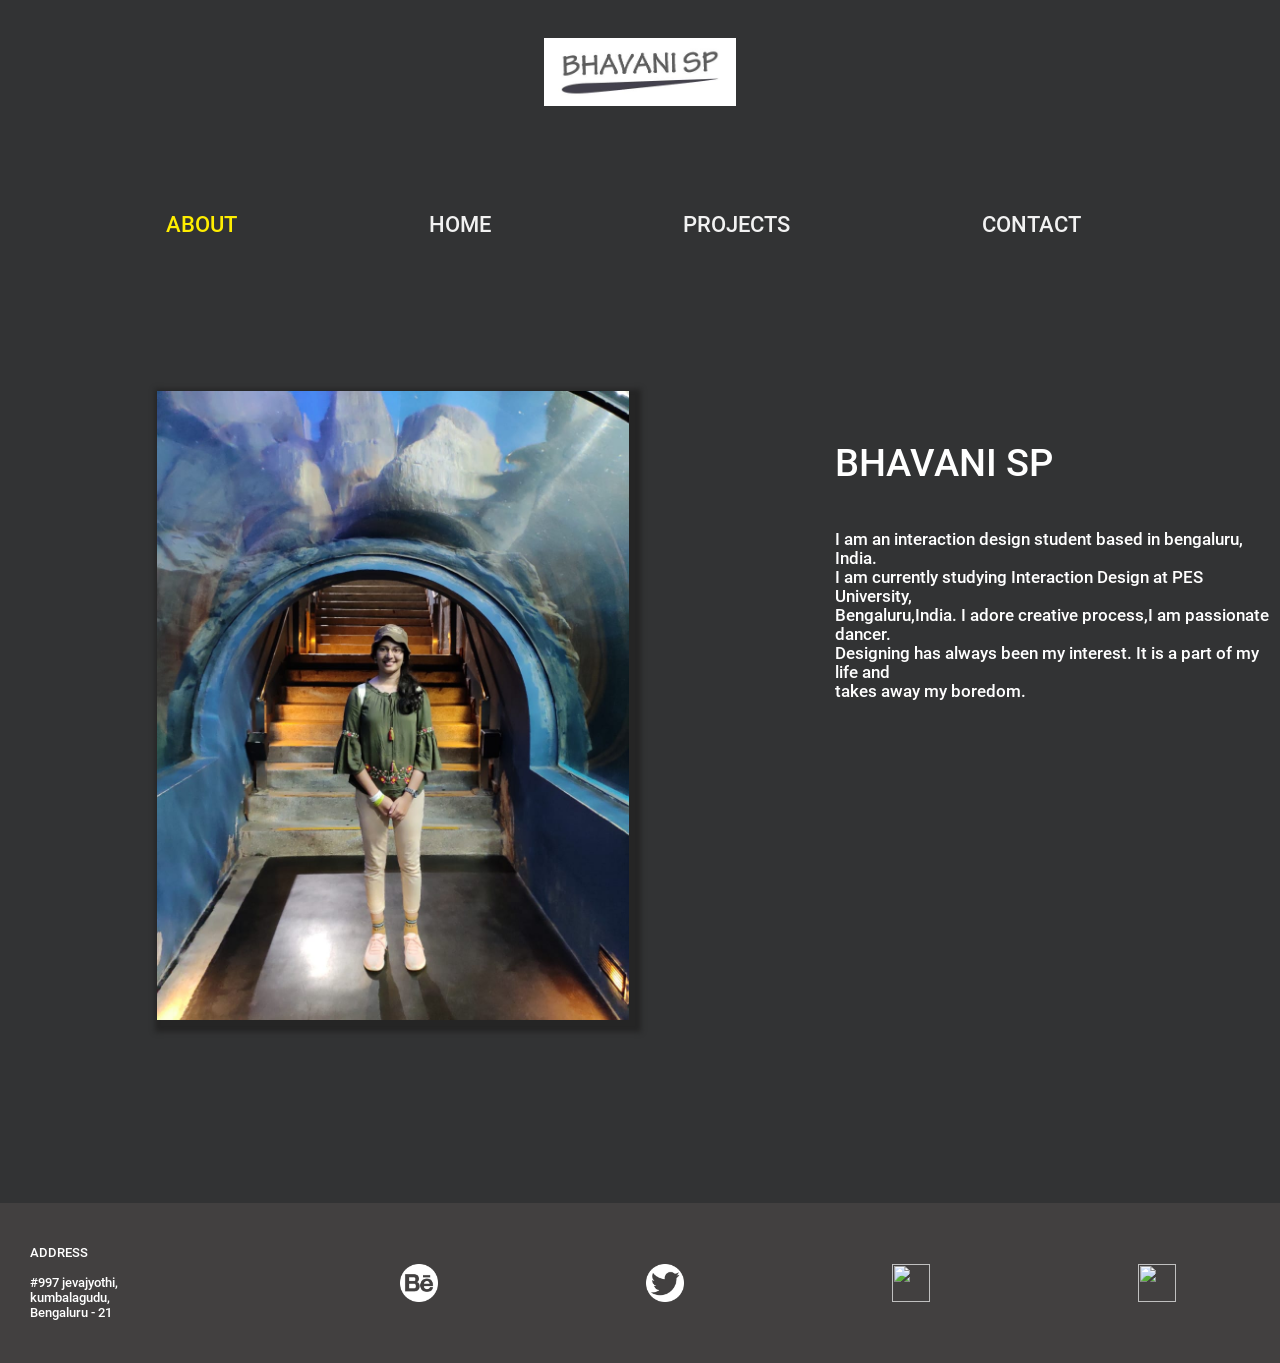
==== about.html @ 6231b37b "bhavani" ====
<!DOCTYPE html>
<head>
        <title>Bhavani SP Portfolio</title>
    <meta name="author" content="Bhavani SP">
    <meta name="key" content="Myportfolio">
    <meta name="viewpot" content="shrink-to-fit, initial scale=1.0, width-device-width, height=device-height, minimum-scale=1.0, maximum-scale=1,0, user-scalable=no"/>
    
    <link rel="stylesheet" type="text/css" href="public/css/about.css">
    <link rel="stylesheet" type="text/css" href="public/css/header.css">
    <link rel="stylesheet" type="text/css" href="public/css/footer.css">
    </head>

<body>
    
    <div class="logo">
        <div class="logo img">
          <img src="/public/images/logo.JPG">
        </div>
      </div>
    
      <div class="topnav" id="myTopnav">
        <a href="about.html"class="active">ABOUT</a>
        <a href="home.html" >HOME</a>
        
        <a href="project.html">PROJECTS</a>
        <a href="contact.html">CONTACT</a>
        <a href="javascript:void(0);" class="icon" onclick="myFunction()">
          <img height="20vw" width="20vw" src="/public/images/hamburger.png">
        </a>
      </div>
        

        <div class="self">
            <div class="myself">
                <img src="/public/images/myimg.jpg">
            </div>
            <div class="about-myself">
                BHAVANI SP <br> <br>
            <div class="description">
                    I am an interaction design student based in bengaluru, India.<br>
                    I am currently studying Interaction Design at PES University, <br>
                    Bengaluru,India. I adore creative process,I am passionate dancer.<br>
                    Designing has always been my interest. It is a part of my life and <br>
                    takes away my boredom.
                </div>
            </div>
        </div>
        

        <div class="footer">
            <div class="footer-container">
            <div class="address">
            <p>ADDRESS<br><br>#997 jevajyothi,<br>kumbalagudu,<br>Bengaluru - 21</p>
            </div>
        
            <div class="l1">
                    <a href="https://www.behance.net/bhavanibspbe99"> <img src="public/images/behance-logo.png"> </a>
                </div>
                <div class="l2">
                <a href="https://twitter.com/bsp43483039"><img src="public/images/twitter-social-logotype.png"> </a>
                </div>
                <div class="l3">
                <a href="https://www.instagram.com/bsp514/"><img src="public/Images/instagram.png"> </a>
                </div>
                <div class="l4">
                <a href="https://www.linkedin.com/in/bhavani-sp-129776164/"><img src="public/Images/linkedin(2).png"> </a>
                </div>
        </div>
        </div>

        <script>
            function myFunction() {
              var x = document.getElementById("myTopnav");
              if (x.className === "topnav") {
                x.className += " responsive";
              } else {
                x.className = "topnav";
              }
            }
            </script>

</body>
</html>
---- public/css/about.css ----
@font-face{
  font-family: 'abc';
  src: url('/public/fonts/Roboto-Medium.ttf');
}

body{
  padding: 0vw;
  margin: 0vw;
  font-family:'abc';
  width: 100%;
  background: #323334; 
}


  .self{
    width:100%;
    margin-bottom: 14%;
    background: #323334;
    display: grid;
    grid: auto / auto auto;
  }

  .myself{
    width:100%;
    margin: auto;
    margin-left: 20%;
  }

  .myself img{
    width: 60%;
    height: 65%;
    box-shadow: 5px 5px 5px 7px rgb(37, 37, 37);
  }

  .about-myself{
      margin-top: 10%;
      margin-left: 10%;
      font-size: 3vw;
      color: white;
  }

  .description{
      font-size: 1.3vw;
      color: white;
  }


  @media screen and (max-width: 480px) {
  

    @font-face{
      font-family: 'abc';
      src: url('/public/fonts/Roboto-Medium.ttf');
    }
    
    body{
      padding: 0vw;
      margin: 0vw;
      font-family:'abc';
      width: 100%;
      background: #323334; 
    }
    

.self{
  width:100%;
  margin-top: 16%;
  margin-bottom: 16%;
  background: #323334;
  display: grid;
  grid: auto / auto;
}

.myself{
  width:100%;
  margin-left: 10%;
}

.myself img{
  width: 80%;
  height: 85%;
  box-shadow: 5px 5px 5px 7px rgb(37, 37, 37);
}

.about-myself{
    margin-right: 12%;
    margin-top: 10%;
    font-size: 5vw;
    color: white;
    text-align: center;
}

.description{
    font-size: 2.3vw;
    color: white;
}
  }
---- public/css/header.css ----
.logo{ 
  text-align: center;
 }

 .logo img{
   width: 15%;
   height: 20%;
   text-align: center;
   margin-bottom: 6%;
   margin-top: 3%;
 }

.topnav {
  overflow: hidden;
  background-color: #323334;
}

.topnav a {
  float: left;
  display: block;
  color: #f2f2f2;
  text-align: center;
  text-decoration: none;
  font-size: 1.7vw;
  padding: 2vw;
  margin-left: 11%;
  margin-bottom: 10%;
}

.topnav a:hover {
  color: rgb(255, 238, 0);
}

.topnav a.active {
  color: rgb(255, 238, 0);
}

.topnav .icon {
  display: none;
}

@media screen and (max-width: 480px) {
  .topnav a:not(:first-child) {display: none;}
  .topnav a.icon {
    margin-left: 0%;
    display: block;
  }
  
  .topnav a.active {display: none;}
}

@media screen and (max-width: 480px) {
  .topnav.responsive {position: relative;}
  .topnav.responsive .icon {
    position: absolute;
    right: 0;
    top: 0;
  }
  .topnav.responsive a {
    float: none;
    display: block;
    text-align: left;
    font-size: 5vw;
  }
  
 }
---- public/css/footer.css ----
.footer{
    width:100vw;
    margin-top: 10%;
    background: #343232;
  }

  .footer-container{
    width:100%;
    display: grid;
    grid: auto / auto auto auto auto auto;
    background: #424040;
  }

  .footer .address{
    margin: 10%;
    font-size: 1vw;
    color: white;
  }

  .footer .l1{
    margin: auto;
    width: 3vw;
    height: 3vw;
    cursor: pointer;
    transition-property: box-shadow;
    transition-duration: .5s;
    transition-timing-function: ease-out;
  }

  .footer .l2:hover{
    box-shadow: 2px 2px 2px 2px rgb(37, 37, 37);
  }
  
  .footer .l1 img{
    width: 100%;
    height: 100%;
  }
  .footer .l2{
    margin: auto;
    width: 3vw;
    height: 3vw;
    margin: auto;
    width: 3vw;
    height: 3vw;
    cursor: pointer;
    transition-property: box-shadow;
    transition-duration: .5s;
    transition-timing-function: ease-out;
  }

  .footer .l1:hover{
    box-shadow: 2px 2px 2px 2px rgb(37, 37, 37);
  }

  .footer .l2 img{
    width: 100%;
    height: 100%;
  }
  .footer .l3{
    margin: auto;
    width: 3vw;
    height: 3vw;
    cursor: pointer;
    transition-property: box-shadow;
    transition-duration: .5s;
    transition-timing-function: ease-out;
  }

  .footer .l3:hover{
    box-shadow: 2px 2px 2px 2px rgb(37, 37, 37);
  }

  .footer .l3 img{
    width: 100%;
    height: 100%;
  }

  .footer .l4{
    margin: auto;
    width: 3vw;
    height: 3vw;
    margin: auto;
    width: 3vw;
    height: 3vw;
    cursor: pointer;
    transition-property: box-shadow;
    transition-duration: .5s;
    transition-timing-function: ease-out;
  }

  .footer .l4:hover{
    box-shadow: 2px 2px 2px 2px rgb(37, 37, 37);
  }

  .footer .l4 img{
    width: 100%;
    height: 100%;
  
  }

  @media screen and (max-width: 480px) {

    .footer{
      width:100vw;
      margin-top: 20%;
      background: #343232;
    }
  
    .footer-container{
      width:100%;
      display: grid;
      grid: auto / auto auto auto auto auto;
      background: #424040;
    }
  
    .footer .address{
      margin-left: 18%;
      margin-top: 10% ;
      font-size: 2vw;
      color: white;
    }
  
    .footer .l1{
      margin: auto;
      width: 6vw;
      height: 6vw;
      cursor: pointer;
      transition-property: box-shadow;
      transition-duration: .5s;
      transition-timing-function: ease-out;
    }
  
    .footer .l2:hover{
      box-shadow: 2px 2px 2px 2px rgb(37, 37, 37);
    }
    
    .footer .l1 img{
      width: 100%;
      height: 100%;
    }
    .footer .l2{
      margin: auto;
      width: 6vw;
      height: 6vw;
      cursor: pointer;
      transition-property: box-shadow;
      transition-duration: .5s;
      transition-timing-function: ease-out;
    }
  
    .footer .l1:hover{
      box-shadow: 2px 2px 2px 2px rgb(37, 37, 37);
    }
  
    .footer .l2 img{
      width: 100%;
      height: 100%;
    }
    .footer .l3{
      margin: auto;
      width: 6vw;
      height: 6vw;
      cursor: pointer;
      transition-property: box-shadow;
      transition-duration: .5s;
      transition-timing-function: ease-out;
    }
  
    .footer .l3:hover{
      box-shadow: 2px 2px 2px 2px rgb(37, 37, 37);
    }
  
    .footer .l3 img{
      width: 100%;
      height: 100%;
    }
  
    .footer .l4{
      margin: auto;
      width: 6vw;
      height: 6vw;
      cursor: pointer;
      transition-property: box-shadow;
      transition-duration: .5s;
      transition-timing-function: ease-out;
    }
  
    .footer .l4:hover{
      box-shadow: 2px 2px 2px 2px rgb(37, 37, 37);
    }
  
    .footer .l4 img{
      width: 100%;
      height: 100%;
    
    }

  }
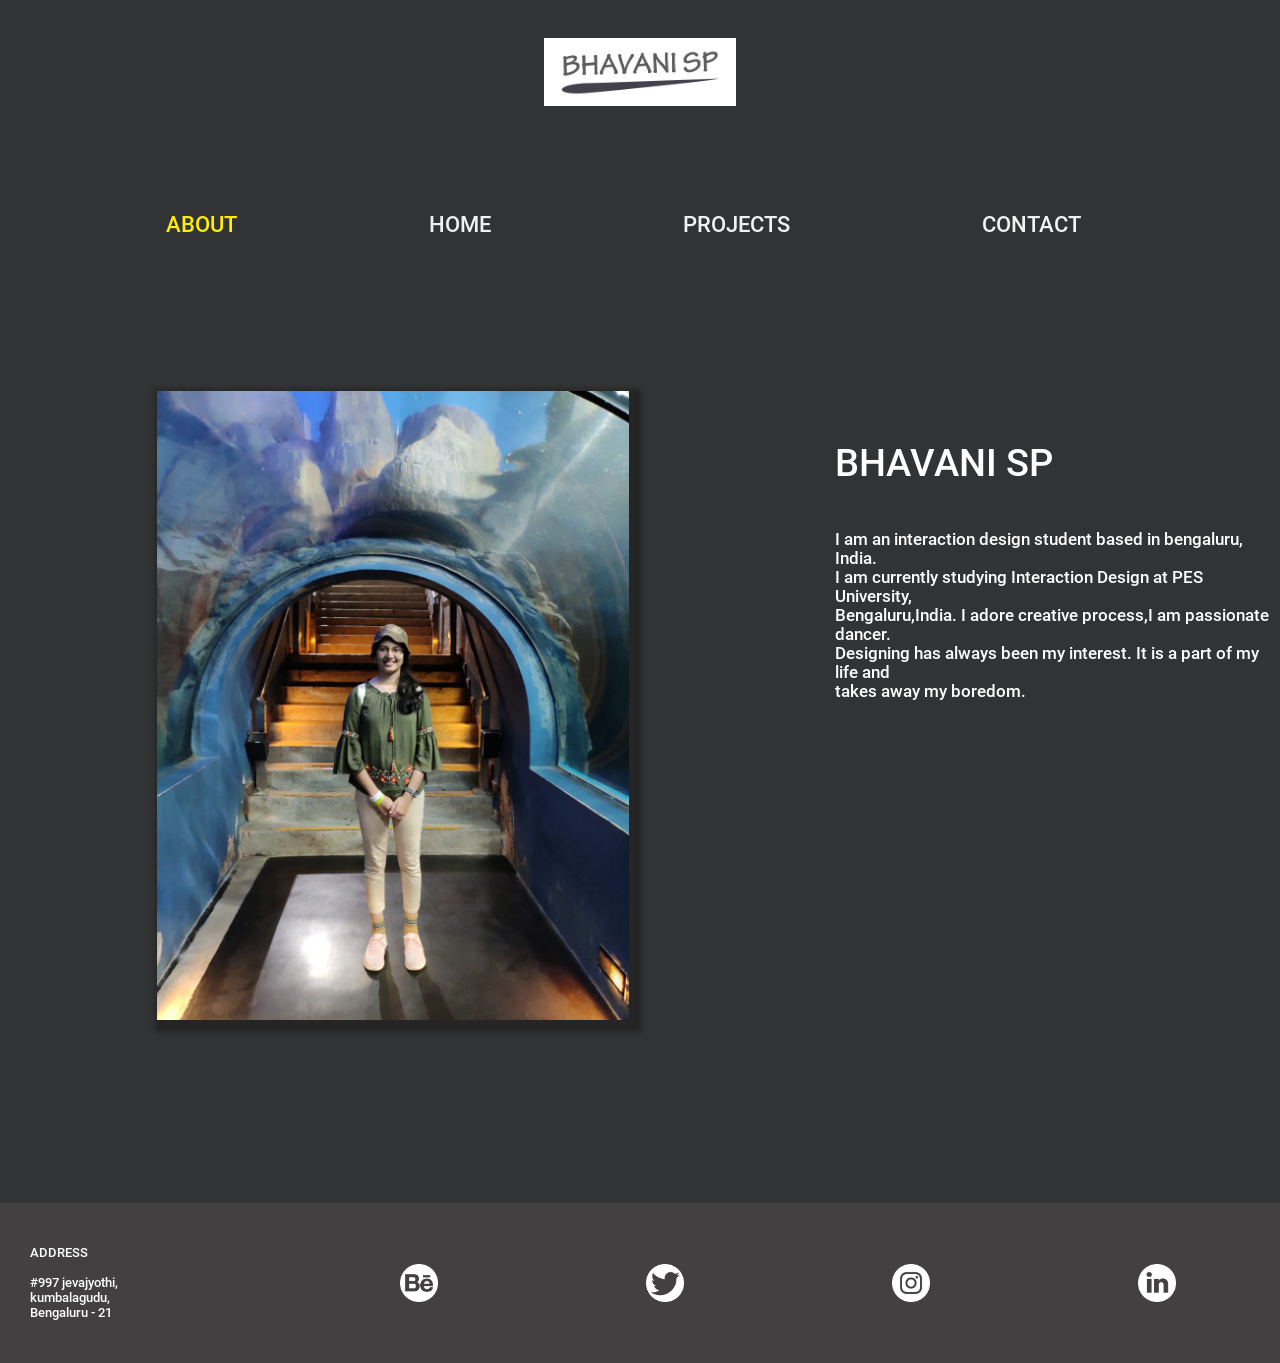
==== commit b3333929: "bhavani" ====
--- a/about.html
+++ b/about.html
@@ -5,34 +5,33 @@
     <meta name="key" content="Myportfolio">
     <meta name="viewpot" content="shrink-to-fit, initial scale=1.0, width-device-width, height=device-height, minimum-scale=1.0, maximum-scale=1,0, user-scalable=no"/>
     
-    <link rel="stylesheet" type="text/css" href="public/css/about.css">
-    <link rel="stylesheet" type="text/css" href="public/css/header.css">
-    <link rel="stylesheet" type="text/css" href="public/css/footer.css">
+    <link rel="stylesheet" type="text/css" href="/css/about.css">
+    <link rel="stylesheet" type="text/css" href="/css/header.css">
+    <link rel="stylesheet" type="text/css" href="/css/footer.css">
     </head>
 
 <body>
     
     <div class="logo">
         <div class="logo img">
-          <img src="/public/images/logo.JPG">
+          <img src="/images/logo.JPG">
         </div>
       </div>
     
       <div class="topnav" id="myTopnav">
         <a href="about.html"class="active">ABOUT</a>
-        <a href="home.html" >HOME</a>
-        
+        <a href="index.html" >HOME</a>
         <a href="project.html">PROJECTS</a>
         <a href="contact.html">CONTACT</a>
         <a href="javascript:void(0);" class="icon" onclick="myFunction()">
-          <img height="20vw" width="20vw" src="/public/images/hamburger.png">
+          <img height="20vw" width="20vw" src="/images/hamburger.png">
         </a>
       </div>
         
 
         <div class="self">
             <div class="myself">
-                <img src="/public/images/myimg.jpg">
+                <img src="/images/myimg.jpg">
             </div>
             <div class="about-myself">
                 BHAVANI SP <br> <br>
@@ -54,16 +53,16 @@
             </div>
         
             <div class="l1">
-                    <a href="https://www.behance.net/bhavanibspbe99"> <img src="public/images/behance-logo.png"> </a>
+                    <a href="https://www.behance.net/bhavanibspbe99"> <img src="/images/behance-logo.png"> </a>
                 </div>
                 <div class="l2">
-                <a href="https://twitter.com/bsp43483039"><img src="public/images/twitter-social-logotype.png"> </a>
+                <a href="https://twitter.com/bsp43483039"><img src="/images/twitter-social-logotype.png"> </a>
                 </div>
                 <div class="l3">
-                <a href="https://www.instagram.com/bsp514/"><img src="public/Images/instagram.png"> </a>
+                <a href="https://www.instagram.com/bsp514/"><img src="/images/instagram.png"> </a>
                 </div>
                 <div class="l4">
-                <a href="https://www.linkedin.com/in/bhavani-sp-129776164/"><img src="public/Images/linkedin(2).png"> </a>
+                <a href="https://www.linkedin.com/in/bhavani-sp-129776164/"><img src="/images/linkedin(2).png"> </a>
                 </div>
         </div>
         </div>
--- a/css/about.css
+++ b/css/about.css
@@ -0,0 +1,100 @@
+
+
+
+@font-face{
+  font-family: 'abc';
+  src: url('/fonts/Roboto-Medium.ttf');
+}
+
+body{
+  padding: 0vw;
+  margin: 0vw;
+  font-family:'abc';
+  width: 100%;
+  background: #323334; 
+}
+
+
+  .self{
+    width:100%;
+    margin-bottom: 14%;
+    background: #323334;
+    display: grid;
+    grid: auto / auto auto;
+  }
+
+  .myself{
+    width:100%;
+    margin: auto;
+    margin-left: 20%;
+  }
+
+  .myself img{
+    width: 60%;
+    height: 65%;
+    box-shadow: 5px 5px 5px 7px rgb(37, 37, 37);
+  }
+
+  .about-myself{
+      margin-top: 10%;
+      margin-left: 10%;
+      font-size: 3vw;
+      color: white;
+  }
+
+  .description{
+      font-size: 1.3vw;
+      color: white;
+  }
+
+
+  @media screen and (max-width: 480px) {
+  
+
+    @font-face{
+      font-family: 'abc';
+      src: url('/fonts/Roboto-Medium.ttf');
+    }
+    
+    body{
+      padding: 0vw;
+      margin: 0vw;
+      font-family:'abc';
+      width: 100%;
+      background: #323334; 
+    }
+    
+
+.self{
+  width:100%;
+  margin-top: 16%;
+  margin-bottom: 16%;
+  background: #323334;
+  display: grid;
+  grid: auto / auto;
+}
+
+.myself{
+  width:100%;
+  margin-left: 10%;
+}
+
+.myself img{
+  width: 80%;
+  height: 85%;
+  box-shadow: 5px 5px 5px 7px rgb(37, 37, 37);
+}
+
+.about-myself{
+    margin-right: 12%;
+    margin-top: 10%;
+    font-size: 5vw;
+    color: white;
+    text-align: center;
+}
+
+.description{
+    font-size: 2.3vw;
+    color: white;
+}
+  }
--- a/css/header.css
+++ b/css/header.css
@@ -0,0 +1,66 @@
+.logo{ 
+  text-align: center;
+ }
+
+ .logo img{
+   width: 15%;
+   height: 20%;
+   text-align: center;
+   margin-bottom: 6%;
+   margin-top: 3%;
+ }
+
+.topnav {
+  overflow: hidden;
+  background-color: #323334;
+}
+
+.topnav a {
+  float: left;
+  display: block;
+  color: #f2f2f2;
+  text-align: center;
+  text-decoration: none;
+  font-size: 1.7vw;
+  padding: 2vw;
+  margin-left: 11%;
+  margin-bottom: 10%;
+}
+
+.topnav a:hover {
+  color: rgb(255, 238, 0);
+}
+
+.topnav a.active {
+  color: rgb(255, 238, 0);
+}
+
+.topnav .icon {
+  display: none;
+}
+
+@media screen and (max-width: 480px) {
+  .topnav a:not(:first-child) {display: none;}
+  .topnav a.icon {
+    margin-left: 0%;
+    display: block;
+  }
+  
+  .topnav a.active {display: none;}
+}
+
+@media screen and (max-width: 480px) {
+  .topnav.responsive {position: relative;}
+  .topnav.responsive .icon {
+    position: absolute;
+    right: 0;
+    top: 0;
+  }
+  .topnav.responsive a {
+    float: none;
+    display: block;
+    text-align: left;
+    font-size: 5vw;
+  }
+  
+ }
--- a/css/footer.css
+++ b/css/footer.css
@@ -0,0 +1,198 @@
+.footer{
+    width:100vw;
+    margin-top: 10%;
+    background: #343232;
+  }
+
+  .footer-container{
+    width:100%;
+    display: grid;
+    grid: auto / auto auto auto auto auto;
+    background: #424040;
+  }
+
+  .footer .address{
+    margin: 10%;
+    font-size: 1vw;
+    color: white;
+  }
+
+  .footer .l1{
+    margin: auto;
+    width: 3vw;
+    height: 3vw;
+    cursor: pointer;
+    transition-property: box-shadow;
+    transition-duration: .5s;
+    transition-timing-function: ease-out;
+  }
+
+  .footer .l2:hover{
+    box-shadow: 2px 2px 2px 2px rgb(37, 37, 37);
+  }
+  
+  .footer .l1 img{
+    width: 100%;
+    height: 100%;
+  }
+  .footer .l2{
+    margin: auto;
+    width: 3vw;
+    height: 3vw;
+    margin: auto;
+    width: 3vw;
+    height: 3vw;
+    cursor: pointer;
+    transition-property: box-shadow;
+    transition-duration: .5s;
+    transition-timing-function: ease-out;
+  }
+
+  .footer .l1:hover{
+    box-shadow: 2px 2px 2px 2px rgb(37, 37, 37);
+  }
+
+  .footer .l2 img{
+    width: 100%;
+    height: 100%;
+  }
+  .footer .l3{
+    margin: auto;
+    width: 3vw;
+    height: 3vw;
+    cursor: pointer;
+    transition-property: box-shadow;
+    transition-duration: .5s;
+    transition-timing-function: ease-out;
+  }
+
+  .footer .l3:hover{
+    box-shadow: 2px 2px 2px 2px rgb(37, 37, 37);
+  }
+
+  .footer .l3 img{
+    width: 100%;
+    height: 100%;
+  }
+
+  .footer .l4{
+    margin: auto;
+    width: 3vw;
+    height: 3vw;
+    margin: auto;
+    width: 3vw;
+    height: 3vw;
+    cursor: pointer;
+    transition-property: box-shadow;
+    transition-duration: .5s;
+    transition-timing-function: ease-out;
+  }
+
+  .footer .l4:hover{
+    box-shadow: 2px 2px 2px 2px rgb(37, 37, 37);
+  }
+
+  .footer .l4 img{
+    width: 100%;
+    height: 100%;
+  
+  }
+
+  @media screen and (max-width: 480px) {
+
+    .footer{
+      width:100vw;
+      margin-top: 20%;
+      background: #343232;
+    }
+  
+    .footer-container{
+      width:100%;
+      display: grid;
+      grid: auto / auto auto auto auto auto;
+      background: #424040;
+    }
+  
+    .footer .address{
+      margin-left: 18%;
+      margin-top: 10% ;
+      font-size: 2vw;
+      color: white;
+    }
+  
+    .footer .l1{
+      margin: auto;
+      width: 6vw;
+      height: 6vw;
+      cursor: pointer;
+      transition-property: box-shadow;
+      transition-duration: .5s;
+      transition-timing-function: ease-out;
+    }
+  
+    .footer .l2:hover{
+      box-shadow: 2px 2px 2px 2px rgb(37, 37, 37);
+    }
+    
+    .footer .l1 img{
+      width: 100%;
+      height: 100%;
+    }
+    .footer .l2{
+      margin: auto;
+      width: 6vw;
+      height: 6vw;
+      cursor: pointer;
+      transition-property: box-shadow;
+      transition-duration: .5s;
+      transition-timing-function: ease-out;
+    }
+  
+    .footer .l1:hover{
+      box-shadow: 2px 2px 2px 2px rgb(37, 37, 37);
+    }
+  
+    .footer .l2 img{
+      width: 100%;
+      height: 100%;
+    }
+    .footer .l3{
+      margin: auto;
+      width: 6vw;
+      height: 6vw;
+      cursor: pointer;
+      transition-property: box-shadow;
+      transition-duration: .5s;
+      transition-timing-function: ease-out;
+    }
+  
+    .footer .l3:hover{
+      box-shadow: 2px 2px 2px 2px rgb(37, 37, 37);
+    }
+  
+    .footer .l3 img{
+      width: 100%;
+      height: 100%;
+    }
+  
+    .footer .l4{
+      margin: auto;
+      width: 6vw;
+      height: 6vw;
+      cursor: pointer;
+      transition-property: box-shadow;
+      transition-duration: .5s;
+      transition-timing-function: ease-out;
+    }
+  
+    .footer .l4:hover{
+      box-shadow: 2px 2px 2px 2px rgb(37, 37, 37);
+    }
+  
+    .footer .l4 img{
+      width: 100%;
+      height: 100%;
+    
+    }
+
+  }
